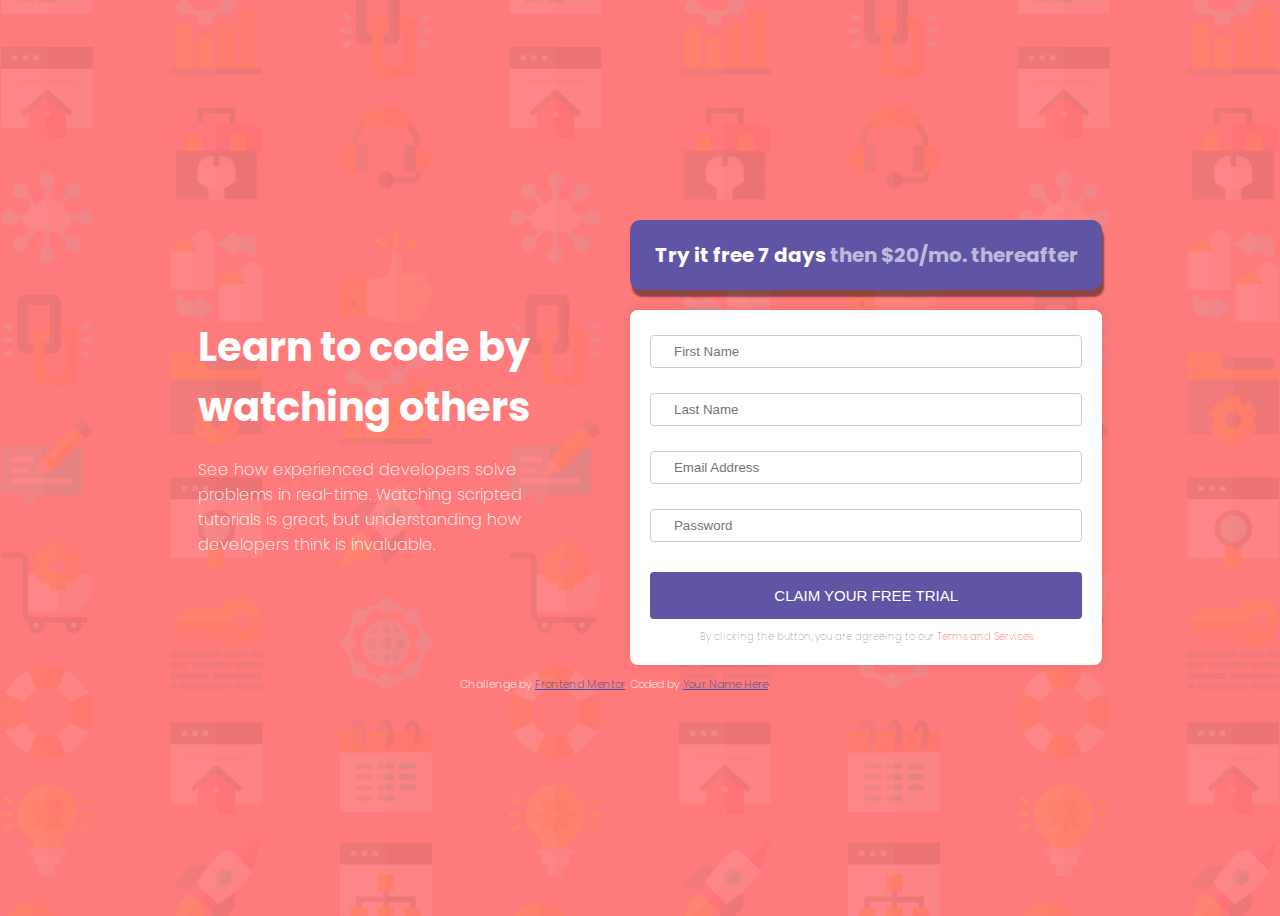
==== index.html @ 7f975a7f "first commit" ====
<!DOCTYPE html>
<html lang="en">
<head>
  <meta charset="UTF-8">
  <meta name="viewport" content="width=device-width, initial-scale=1.0"> <!-- displays site properly based on user's device -->

  <link rel="icon" type="image/png" sizes="32x32" href="./images/favicon-32x32.png">
  
  <title>Frontend Mentor | Intro component with sign up form</title>
  <link rel="stylesheet" href="style.css">

  <style>
    @import url('https://fonts.googleapis.com/css2?family=Poppins:ital,wght@0,100;0,200;0,300;0,400;0,500;0,600;0,700;0,800;0,900;1,100;1,200;1,300;1,400;1,500;1,600;1,700;1,800;1,900&display=swap');
    </style>
  <!-- Feel free to remove these styles or customise in your own stylesheet 👍 -->
  <style>
    .attribution { font-size: 11px; text-align: center; }
    .attribution a { color: hsl(228, 45%, 44%); }
  </style>
</head>
<body>

  <main>
    <section>
      <h1>Learn to code by <br> watching others</h1>
      <p>See how experienced developers solve problems in real-time. 
        Watching scripted tutorials is great, but understanding how developers think is invaluable.</p>
    </section>

    <section class="secondSection">
      <h2>Try it free 7 days <span>then $20/mo. thereafter</span> </h2>
      <form id="signupForm">
        
        <input type="text" id="firstName" name="firstName" placeholder="First Name">
        <small>first Name cannot be empty</small>

        
        <input type="text" id="lastName" name="lastName" placeholder="Last Name">
        <small>last Name cannot be empty</small>

        
        <input type="email" id="email" name="email" placeholder="Email Address">
        <small>looks like this is not an email</small>


        <input type="password" id="password" name="password" placeholder="Password">
        <small>password can not be empty</small>


        <button type="submit">Claim your free trial</button>
        <small class="term">By clicking the button, you are agreeing to our <a href="#">Terms and Services</a></small>
      </form>
    </section>
  </main>

  
  <footer>
    <p class="attribution">
      Challenge by <a href="https://www.frontendmentor.io?ref=challenge" target="_blank">Frontend Mentor</a>. 
      Coded by <a href="#">Your Name Here</a>.
    </p>
  </footer>
</body>
</html>
---- style.css ----
body{
    display: flex;
    justify-content: center;
    align-items: center;
    height: 100vh;
    flex-direction: column;
    font-size: 16px;
    color: white;
    background-color: hsl(0, 100%, 74%);
    background-image: url(./images/bg-intro-desktop.png);
    background-size: cover;
    background-repeat: no-repeat;
    background-position: center;
    font-family: 'Poppins', sans-serif;
    font-weight: 200;
    font-style: normal;
}

main{
    display: grid;
    grid-template-columns: 1fr 1fr;
    gap: 20px;
    max-width: 70%;
    justify-content: center;
    align-items: center;
    width: 100%;
}

h1{
    font-size: 40px;
    margin-bottom: 20px;
}

p{
    margin-right: 50px ;
    margin-bottom: 20px;
}

.secondSection{
    display: flex;
    flex-direction: column;
    justify-content: center;   
    align-items: center;
}
h2{
    margin-bottom: 20px;
    padding: 20px;
    background: hsl(248, 32%, 49%);
    width: 100%;
    text-align: center;
    border-radius: 10px;
    font-size: 20px;
    box-shadow: 2px 7px 2px rgba(0, 0, 0, 0.442);
}

span{
    color: rgba(255, 255, 255, 0.611);
}

form{
    display: flex;
    flex-direction: column;
    background: white;
    padding: 20px;
    box-shadow: 0 0 10px rgba(0, 0, 0, 0.1);
    border-radius: 8px;
    width: 100%;
}

input{
    padding: 8px;
    margin-top: 5px;
    border: 1px solid #ccc;
    border-radius: 4px;
}

button{
    margin-top: 10px;
    padding: 15px;
    background: hsl(248, 32%, 49%);
    color: white;
    border: none;
    border-radius: 4px;
    cursor: pointer;
    font-size: 15px;
    text-transform: uppercase;
}

::placeholder{
    padding-left: 15px;
}

.term{
    color: rgba(0, 0, 0, 0.414);
    font-size: 10px;
    margin-top: 10px;
    text-align: center;
}

.term a{
    color: hsl(0, 100%, 74%);
    text-decoration: none;
}

/* media queries */
@media screen and (max-width: 768px){
    main{
        grid-template-columns: 1fr;
        justify-content: center;
        align-items: center;
    }

    h1{
        font-size: 30px;
        text-align: center;
    }

    p{
        margin-right: 0;
        text-align: center;
    }
    .secondSection{
        margin-top: 20px;
    }

    h2{
        font-size: 18px;
    }

}
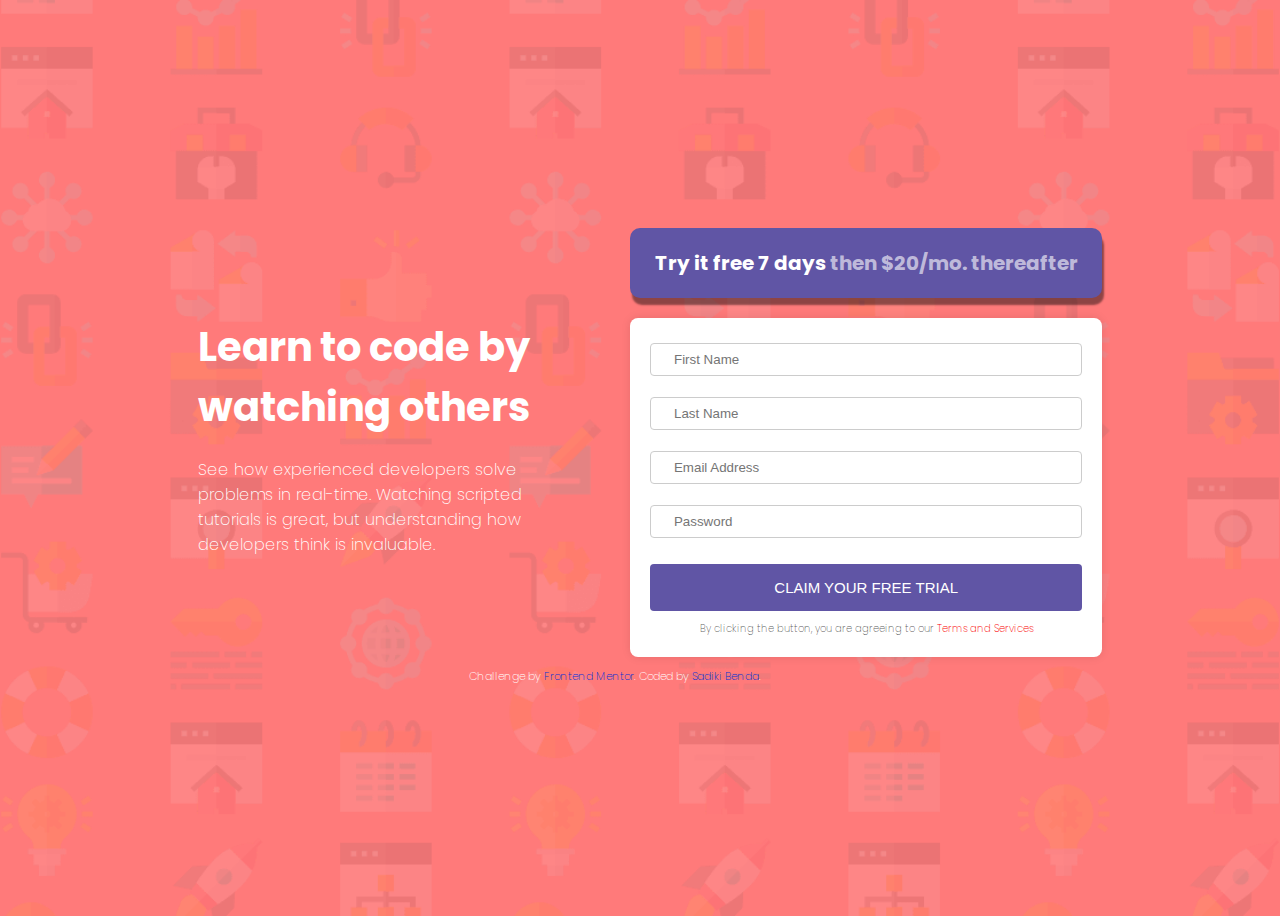
==== commit 5dc68c1e: "last commit" ====
--- a/index.html
+++ b/index.html
@@ -15,7 +15,7 @@
   <!-- Feel free to remove these styles or customise in your own stylesheet 👍 -->
   <style>
     .attribution { font-size: 11px; text-align: center; }
-    .attribution a { color: hsl(228, 45%, 44%); }
+    .attribution a { color: hsl(228, 97%, 43%); text-decoration: none; }
   </style>
 </head>
 <body>
@@ -32,33 +32,36 @@
       <form id="signupForm">
         
         <input type="text" id="firstName" name="firstName" placeholder="First Name">
-        <small>first Name cannot be empty</small>
+        <small class="error-message">first Name cannot be empty</small>
 
         
         <input type="text" id="lastName" name="lastName" placeholder="Last Name">
-        <small>last Name cannot be empty</small>
+        <small class="error-message">last Name cannot be empty</small>
 
         
         <input type="email" id="email" name="email" placeholder="Email Address">
-        <small>looks like this is not an email</small>
+        <small class="error-message">looks like this is not an email</small>
 
 
         <input type="password" id="password" name="password" placeholder="Password">
-        <small>password can not be empty</small>
+        <small class="error-message">password can not be empty</small>
 
 
-        <button type="submit">Claim your free trial</button>
+        <button type="submit" id="submitBtn">Claim your free trial</button>
         <small class="term">By clicking the button, you are agreeing to our <a href="#">Terms and Services</a></small>
       </form>
     </section>
   </main>
 
+  <script src="main.js"></script>
   
   <footer>
     <p class="attribution">
       Challenge by <a href="https://www.frontendmentor.io?ref=challenge" target="_blank">Frontend Mentor</a>. 
-      Coded by <a href="#">Your Name Here</a>.
+      Coded by <a href="#">Sadiki Benda</a>.
     </p>
   </footer>
+
+  
 </body>
 </html>--- a/style.css
+++ b/style.css
@@ -90,15 +90,31 @@
     padding-left: 15px;
 }
 
+.error-message { 
+    text-align: right;
+    margin-left: 5px;
+    font-size: 10px;
+    color: red;
+    visibility: hidden;
+}
+.invalid + .error-message {
+    visibility: visible;
+}
+
+input.invalid{
+    border-color: red;
+    background-color: #ffe6e6;
+}
+
 .term{
-    color: rgba(0, 0, 0, 0.414);
+    color: rgba(0, 0, 0, 0.67);
     font-size: 10px;
     margin-top: 10px;
     text-align: center;
 }
 
 .term a{
-    color: hsl(0, 100%, 74%);
+    color: hsl(0, 99%, 49%);
     text-decoration: none;
 }
 
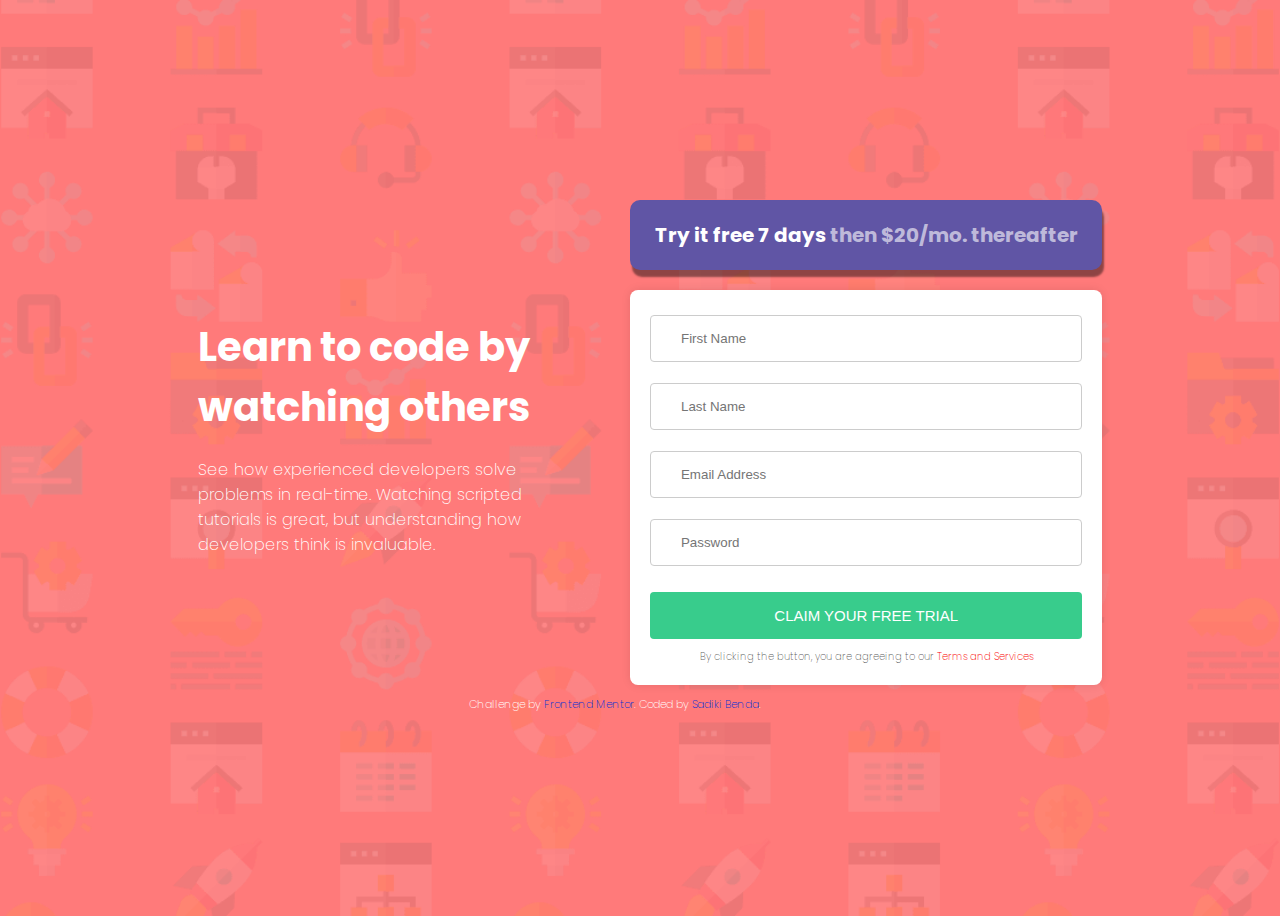
==== commit 95537aa5: "last commit" ====
--- a/index.html
+++ b/index.html
@@ -48,7 +48,7 @@
 
 
         <button type="submit" id="submitBtn">Claim your free trial</button>
-        <small class="term">By clicking the button, you are agreeing to our <a href="#">Terms and Services</a></small>
+        <small class="term">By clicking the button, you are agreeing to our <a href="index.html">Terms and Services</a></small>
       </form>
     </section>
   </main>
--- a/style.css
+++ b/style.css
@@ -68,7 +68,7 @@
 }
 
 input{
-    padding: 8px;
+    padding: 15px;
     margin-top: 5px;
     border: 1px solid #ccc;
     border-radius: 4px;
@@ -77,7 +77,7 @@
 button{
     margin-top: 10px;
     padding: 15px;
-    background: hsl(248, 32%, 49%);
+    background: hsl(154, 59%, 51%);
     color: white;
     border: none;
     border-radius: 4px;
